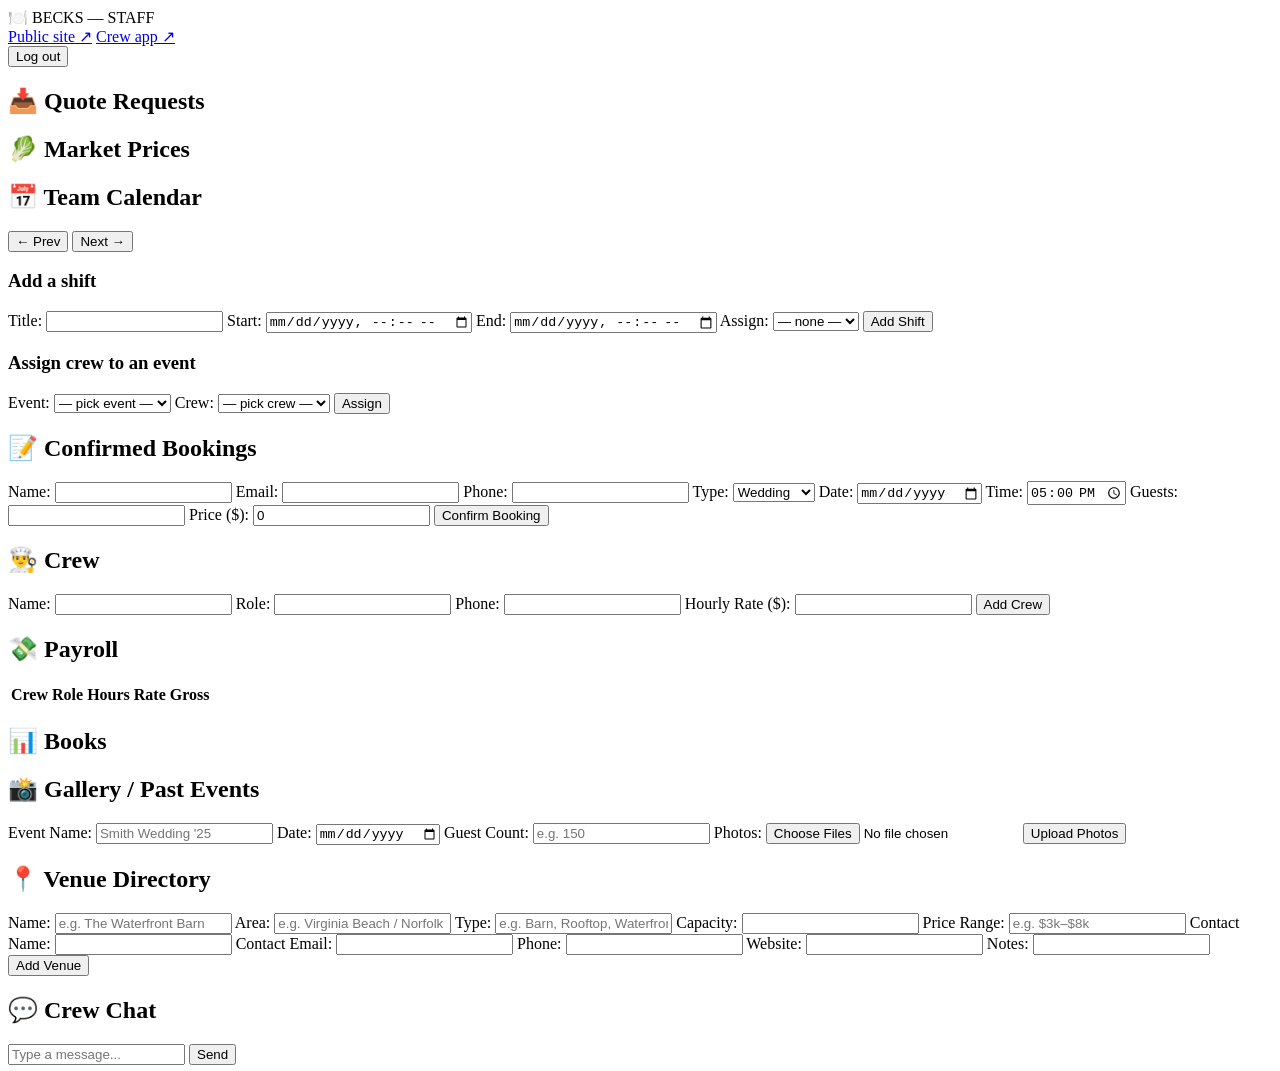
==== frontend/templates/admin.html @ 88ba9cb3 "Restructure into backend/ and frontend/ and add Procfile Move the FastAPI app to backend/server.py a" ====
<!DOCTYPE html>
<html lang="en">
<head>
    <meta charset="UTF-8" />
    <meta name="viewport" content="width=device-width, initial-scale=1.0" />
    <meta name="robots" content="noindex, nofollow" />
    <title>Becks Staff — Back Office</title>
    <link rel="stylesheet" href="/static/style.css" />
</head>
<body class="admin-body">
    <header class="admin-header">
        <span class="brand">🍽️ BECKS — STAFF</span>
        <nav class="topnav">
            <a href="/">Public site ↗</a>
            <a href="/crew">Crew app ↗</a>
            <form method="post" action="/admin/logout"><button type="submit" class="linklike">Log out</button></form>
        </nav>
    </header>

    <main class="admin-main">

        <section id="leads">
            <h2>📥 Quote Requests</h2>
            <div id="leadsList"></div>
        </section>

        <section id="price-list">
            <h2>🥬 Market Prices</h2>
            <ul id="prices" class="price-list"></ul>
            <p id="priceMeta" class="price-meta"></p>
        </section>

        <section id="calendar">
            <h2>📅 Team Calendar</h2>
            <div class="cal-nav">
                <button type="button" id="calPrev">← Prev</button>
                <strong id="calLabel"></strong>
                <button type="button" id="calNext">Next →</button>
            </div>
            <div id="calGrid" class="cal-grid"></div>
            <h3>Add a shift</h3>
            <form id="eventForm" class="row-form">
                <label>Title: <input type="text" name="title" required /></label>
                <label>Start: <input type="datetime-local" name="start" required /></label>
                <label>End: <input type="datetime-local" name="end" required /></label>
                <label>Assign:
                    <select name="employee_id" id="evEmp">
                        <option value="">— none —</option>
                    </select>
                </label>
                <button type="submit">Add Shift</button>
            </form>
            <h3>Assign crew to an event</h3>
            <form id="assignForm" class="row-form">
                <label>Event:
                    <select id="assignEvent" required><option value="">— pick event —</option></select>
                </label>
                <label>Crew:
                    <select id="assignEmployee" required><option value="">— pick crew —</option></select>
                </label>
                <button type="submit">Assign</button>
            </form>
            <div id="eventList"></div>
        </section>

        <section id="bookings">
            <h2>📝 Confirmed Bookings</h2>
            <form id="bookingForm" class="row-form">
                <label>Name: <input type="text" name="name" required /></label>
                <label>Email: <input type="email" name="email" required /></label>
                <label>Phone: <input type="tel" name="phone" /></label>
                <label>Type:
                    <select name="event_type">
                        <option value="Wedding">Wedding</option>
                        <option value="Birthday">Birthday</option>
                        <option value="Reunion">Reunion</option>
                        <option value="Corporate">Corporate</option>
                    </select>
                </label>
                <label>Date: <input type="date" name="event_date" required /></label>
                <label>Time: <input type="time" name="event_time" value="17:00" /></label>
                <label>Guests: <input type="number" name="guests" min="1" required /></label>
                <label>Price ($): <input type="number" name="price" step="0.01" value="0" /></label>
                <button type="submit">Confirm Booking</button>
            </form>
            <div id="bookingResult"></div>
            <div id="bookingList"></div>
        </section>

        <section id="employees">
            <h2>👨‍🍳 Crew</h2>
            <form id="employeeForm" class="row-form">
                <label>Name: <input type="text" name="name" required /></label>
                <label>Role: <input type="text" name="role" required /></label>
                <label>Phone: <input type="tel" name="phone" /></label>
                <label>Hourly Rate ($): <input type="number" name="hourly_rate" step="0.01" min="0.01" required /></label>
                <button type="submit">Add Crew</button>
            </form>
            <div id="employeeList"></div>
        </section>

        <section id="payroll">
            <h2>💸 Payroll</h2>
            <table>
                <thead>
                    <tr><th>Crew</th><th>Role</th><th>Hours</th><th>Rate</th><th>Gross</th></tr>
                </thead>
                <tbody id="payrollBody"></tbody>
            </table>
        </section>

        <section id="accounting">
            <h2>📊 Books</h2>
            <div id="acctCards" class="cards"></div>
        </section>

        <section id="gallery">
            <h2>📸 Gallery / Past Events</h2>
            <form id="galleryForm" class="row-form">
                <label>Event Name: <input type="text" id="gEventName" required placeholder="Smith Wedding '25" /></label>
                <label>Date: <input type="date" id="gEventDate" /></label>
                <label>Guest Count: <input type="number" id="gGuestCount" min="1" placeholder="e.g. 150" /></label>
                <label>Photos: <input type="file" id="gFiles" multiple accept="image/*" /></label>
                <button type="submit">Upload Photos</button>
            </form>
            <div id="galleryResult"></div>
            <div id="galleryGrid"></div>
        </section>

        <section id="venues">
            <h2>📍 Venue Directory</h2>
            <form id="venueForm" class="row-form">
                <label>Name: <input type="text" name="name" placeholder="e.g. The Waterfront Barn" required /></label>
                <label>Area: <input type="text" name="area" placeholder="e.g. Virginia Beach / Norfolk" /></label>
                <label>Type: <input type="text" name="venue_type" placeholder="e.g. Barn, Rooftop, Waterfront" /></label>
                <label>Capacity: <input type="number" name="capacity" min="1" /></label>
                <label>Price Range: <input type="text" name="price_range" placeholder="e.g. $3k–$8k" /></label>
                <label>Contact Name: <input type="text" name="contact_name" /></label>
                <label>Contact Email: <input type="email" name="contact_email" /></label>
                <label>Phone: <input type="tel" name="contact_phone" /></label>
                <label>Website: <input type="url" name="website" /></label>
                <label>Notes: <input type="text" name="notes" /></label>
                <button type="submit" id="venueSubmitBtn">Add Venue</button>
            </form>
            <button type="button" id="venueCancelEdit" hidden>Cancel edit</button>
            <div id="venueList"></div>
        </section>

        <section id="staff-chat">
            <h2>💬 Crew Chat</h2>
            <div id="chatLog" class="chat-log"></div>
            <div class="chat-row">
                <input type="text" id="chatInput" placeholder="Type a message..." />
                <button id="sendBtn">Send</button>
            </div>
        </section>

    </main>

    <script src="/static/admin.js"></script>
</body>
</html>
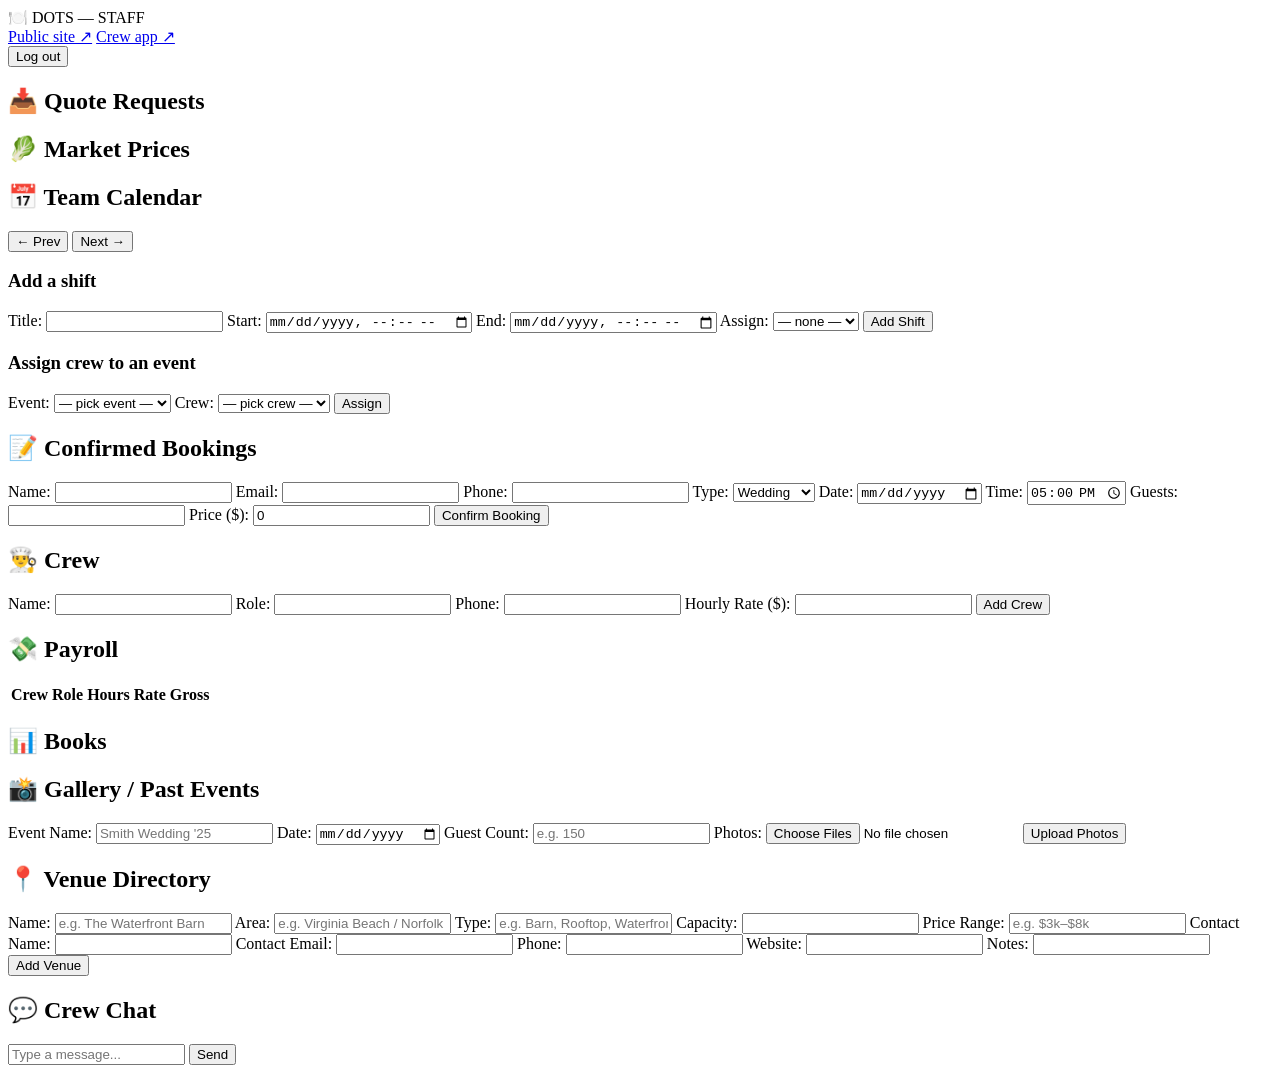
==== commit 07db6e63: "Rename Becks branding to Dots across site, backend, and DB - Templates, JS comments, manifest, and f" ====
--- a/frontend/templates/admin.html
+++ b/frontend/templates/admin.html
@@ -4,12 +4,12 @@
     <meta charset="UTF-8" />
     <meta name="viewport" content="width=device-width, initial-scale=1.0" />
     <meta name="robots" content="noindex, nofollow" />
-    <title>Becks Staff — Back Office</title>
+    <title>Dots Staff — Back Office</title>
     <link rel="stylesheet" href="/static/style.css" />
 </head>
 <body class="admin-body">
     <header class="admin-header">
-        <span class="brand">🍽️ BECKS — STAFF</span>
+        <span class="brand">🍽️ DOTS — STAFF</span>
         <nav class="topnav">
             <a href="/">Public site ↗</a>
             <a href="/crew">Crew app ↗</a>
